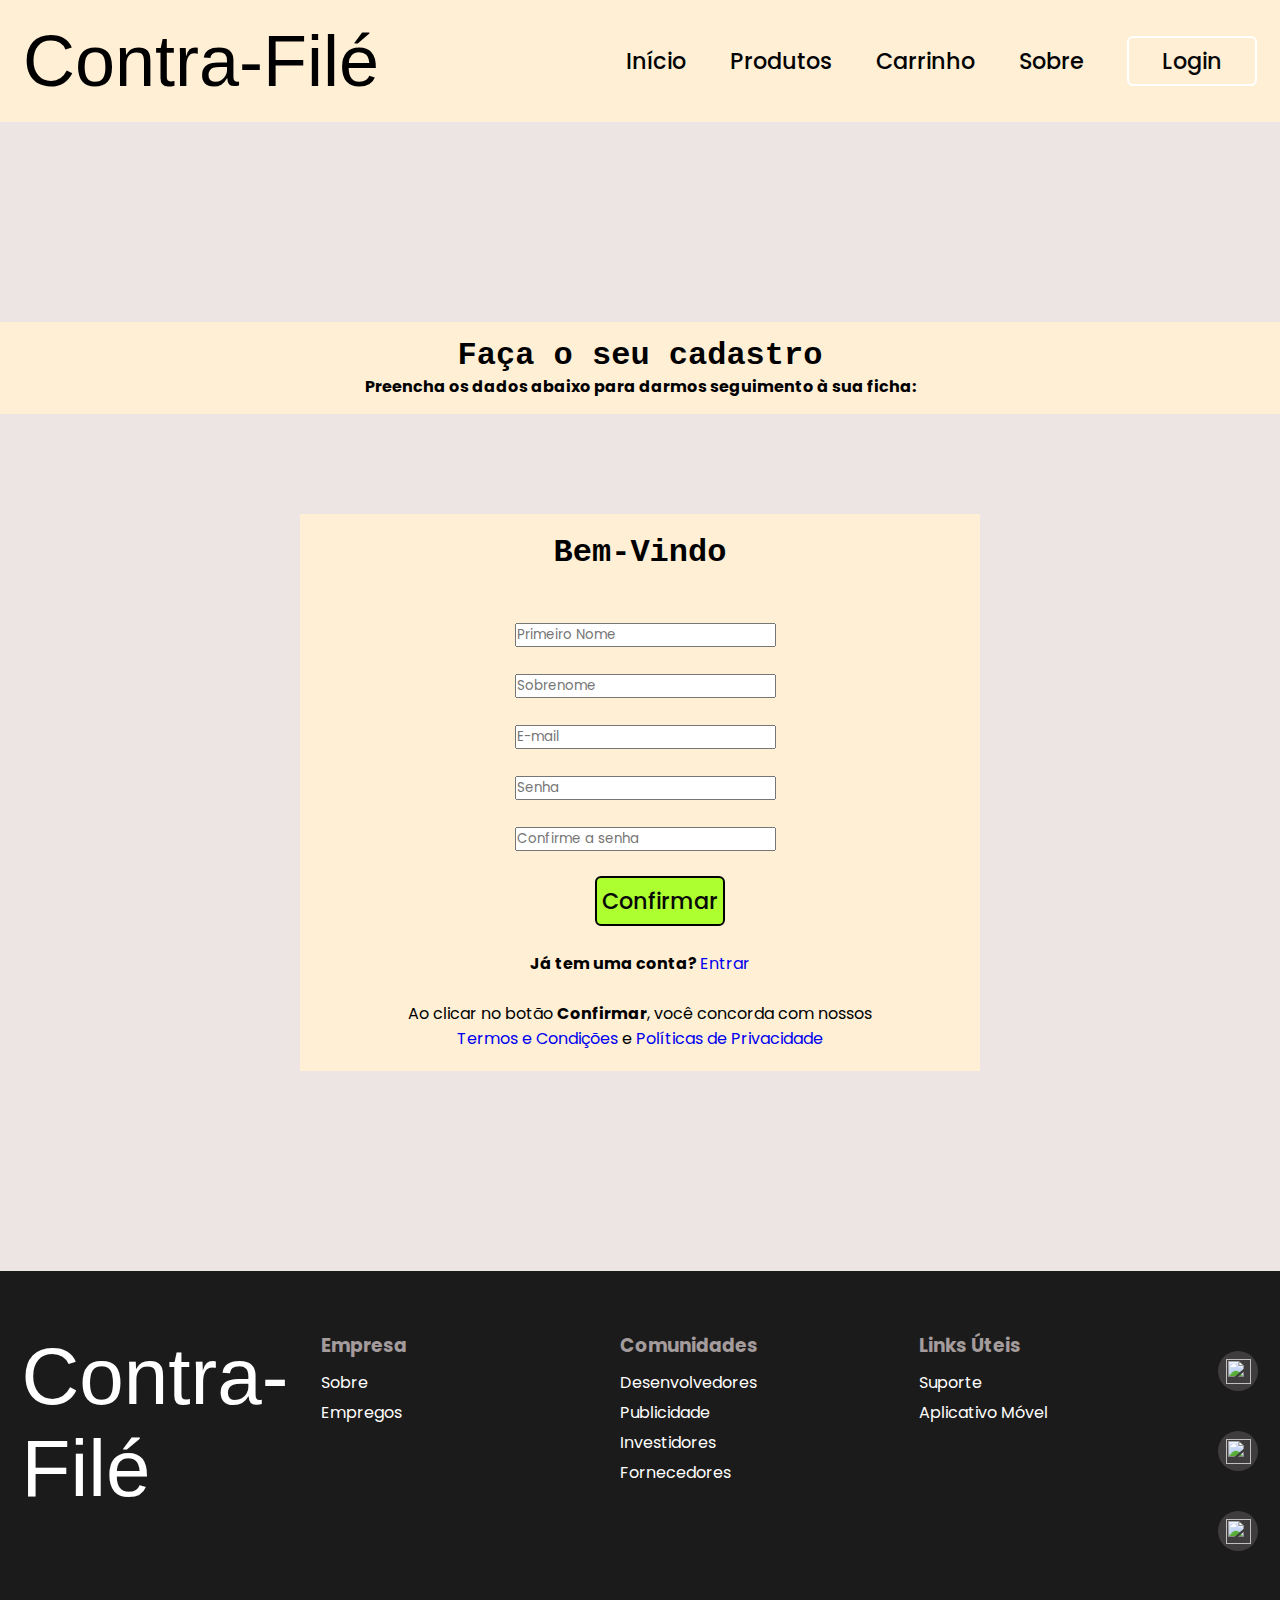
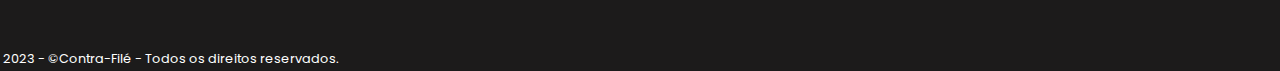
==== cadastro.html @ 3f868000 "Add files via upload" ====
<!DOCTYPE html>
<html lang="pt-br">
  <head>
    <meta charset="UTF-8">
    <meta http-equiv="X-UA-Compatible" content="IE=edge">
    <meta name="viewport" content="width=device-width, initial-scale=1.0">
    <link rel="stylesheet" href="styleCa.css">
    <title>Contra-Filé</title>
  </head>
  <body>
    <header id="header">
      <a href="#inicio"><h2 class="logo">Contra-Filé</h2></a>
      <nav class="navegacao">
          <a href="#">Início</a>
          <a href="produto/produto.html">Produtos</a>
          <a href="#">Carrinho</a>
          <a href="#sobre">Sobre</a>
          <button href ="#login.html" class="btn_login">Login</button>
      </nav>
  </header>
    <div id="cad">
      <h1>Faça o seu cadastro</h1>
      <h4>Preencha os dados abaixo para darmos seguimento à sua ficha:</h4>
    </div>
      <div class="box">
      <form>
        <h1>Bem-Vindo</h1><br><br>
        <strong>
          <img class="usuario" src="img/usuario.png" alt=""><input placeholder="Primeiro Nome" type="text"><br><br>
          <img class="usuario" src="img/usuario.png" alt=""><input placeholder="Sobrenome " type="text"><br><br>
          <img class="email" src="img/email.png" alt=""><input placeholder="E-mail" type="email"><br><br>
          <img class="senha" src="img/senha.png" alt=""><input placeholder="Senha" type="password"><br><br>
          <img class="senha" src="img/senha.png" alt=""><input placeholder="Confirme a senha" type="password"><br><br>
        </strong>
          <button> Confirmar </button><br><br>

          <p>
            <strong> Já tem uma conta? </strong> <a href="login.html">Entrar</a>
          </p><br>

          <p>
            Ao clicar no botão <strong>Confirmar</strong>, você concorda com nossos <br>
              <a href="#">Termos e Condições</a> e <a href="#">Políticas de Privacidade</a>
            </p>
    </div>
      </form>
    </div>

    <footer>
      <div class="bloco-footer">
          <h2>Contra-Filé</h>
      </div>
      <div class="bloco-footer">
          <h3>Empresa</h3>
          <a href="">Sobre</a>
          <a href="">Empregos</a>
      </div>
      <div class="bloco-footer">
          <h3>Comunidades</h3>
          <a href="">Desenvolvedores</a>
          <a href="">Publicidade</a>
          <a href="">Investidores</a>
          <a href="">Fornecedores</a>
      </div>
      <div class="bloco-footer">
          <h3>Links Úteis</h3>
          <a href="">Suporte</a>
          <a href="">Aplicativo Móvel</a>
      </div>
      <div class="bloco-redes">
          <div class="rede">
              <img src="img/icones/insta.png" alt="">
          </div>
          <div class="rede">
              <img src="img/icones/twitter.png" alt="">
          </div>
          <div class="rede">
              <img src="img/icones/facebook.png" alt="">
          </div>
      </div>
      <p class="direitos">2023 - &copyContra-Filé - Todos os direitos reservados.</p>
  </footer>
    
  </body>
</html>
---- styleCa.css ----
@import url('https://fonts.googleapis.com/css2?family=Poppins:ital,wght@0,200;0,300;0,400;0,500;0,600;0,700;0,800;0,900;1,200;1,300;1,400;1,500;1,600;1,700;1,800;1,900&display=swap');

@font-face {
    font-family: 'California';
    src: url(../fonts/California/The\ California.ttf);
}

*{
    margin: 0;
    padding: 0;
    box-sizing: border-box;
    font-family: 'Poppins', sans-serif;
    text-decoration: none;
}

body{
    background-color: #ede4e4;
    background-image: url(img/fundo2.jpg);
}

h1{
    font-family: 'COURIER';
    font-weight: 150px;
}

#cad{
    margin-top: 200px;
    border: 15px solid transparent;
    text-align: center;
    margin-top: 200px;
    margin-bottom: 50px;
    background-color: papayawhip

}
/*Header*/

header{
    top: 0;
    left: 0;
    width: 100%;
    padding: 20px 23px;
    display: flex;
    justify-content: space-between;
    align-items: center;
    background-color: papayawhip;
    color: #1a1010;
}

header.rolagem{
    background-color: #fff;
    box-shadow: 0px 0px 30px rgba(0, 0, 0, .5);
}

header.rolagem h2{
    color: #08A321;
}

header.rolagem a{
    color: #08A321;
}


.box{
    content: normal;
    padding: 5px;
    border: 15px solid transparent;
    text-align: center;
    margin-left: 300px;
    margin-right: 300px;
    margin-top: 100px;
    margin-bottom: 200px;
    background-color: papayawhip
}

.enter{
    content: normal;
    padding: 5px;
    border: 15px solid transparent;
    text-align: center;
    margin-left: 300px;
    margin-right: 300px;
    margin-top: 200px;
    margin-bottom: 200px;
    background-color: papayawhip;
}

.email{
    width: 20px;
    margin-right: 10px;
}

.senha{
    width: 20px;
    margin-right: 10px;
}

.usuario{
    width: 20px;
    margin-right: 10px;
}

label{
    font-family: 'COURIER';
    
}
button{
    width: 130px;
    height: 50px;
    background: greenyellow;
    border: 2px solid #020202;
    outline: none;
    border-radius: 6px;
    cursor: pointer;
    font-size: 1.4em;
    color: #080808;
    font-weight: 500;
    margin-left: 40px;
    transition: 0.3s ease-in-out;
}

header.rolagem .navegacao a::after{
    content: '';
    position: absolute;
    left: 0;
    bottom: -6px;
    width: 100%;
    height: 3px;
    background: #08A321;
    border-radius: 5px;
    transform: scaleX(0);
    transition: transform .5s;
}

header.rolagem .navegacao a:hover::after{
    transform-origin: left;
    transform: scaleX(1);
}

header.rolagem .btn_login{
    color: #08A321;
    border: 2px solid #08A321;
    transition: 0.3s ease-in-out;
}

header.rolagem .btn_login:hover{
    color: #fff;
    background: #08A321;
}

.logo{
    font-size: 4.5em;
    font-family: 'California', sans-serif;
    color: black;
    font-weight: 200;
    user-select: none;
    display: flex;
    align-items: center;
    justify-content: center;
   
}

.navegacao a{
    position: relative;
    font-size: 1.4em;
    color: #030303;
    text-decoration: none;
    font-weight: 500;
    margin-left: 40px;
    transition: 0.3s ease-in-out;
}

.navegacao a::after{
    content: '';
    position: absolute;
    left: 0;
    bottom: -6px;
    width: 100%;
    height: 3px;
    background: greenyellow;
    border-radius: 5px;
    transform: scaleX(0);
    transition: transform .5s;
}

.navegacao a:hover::after{
    transform-origin: left;
    transform: scaleX(1);
}

.navegacao .btn_login{
    width: 130px;
    height: 50px;
    background: transparent;
    border: 2px solid #fff;
    outline: none;
    border-radius: 6px;
    cursor: pointer;
    font-size: 1.4em;
    color: #080808;
    font-weight: 500;
    margin-left: 40px;
    transition: 0.3s ease-in-out;
}

.navegacao .btn_login:hover{
    background: greenyellow;
    color: black;
}

/*Seção do texto e da imagem da pessoa*/

.section-principal{
    display: flex;
    justify-content: center;
    align-items: center;
    min-height: 100vh;
    background: url(../img/background.jpeg) no-repeat; 
    background-size: cover;
    background-position: center;
    position: relative;
}

.overlay{
    position: absolute;
    top: 0;
    left: 0;
    background-color: black;
    width: 100%;
    height: 100%;
    opacity: 0.6;
}

.main-text{
    position: absolute;
    left: 0;
    color: #fff;
    width: 70%;
    height: 50%;
    display: flex;
    flex-direction: column;
    margin-left: 20px;
    z-index: 2;
}

.main-text h2{
    font-size: 2.8em;
    font-weight: 700;
    color: #fff;
    margin-bottom: 10px;
    max-width: 850px;
}

.main-text p{
    font-size: 1.1em;
    text-align: justify;
    max-width: 70%;
}

.section-principal img{
    position: absolute;
    right: 0;
    bottom: 0;
    width: 800px;
    height: 650px;
    z-index: 3;
}

/*Seção sobre a empresa*/

/*Animação*/
[data-anime]{
    opacity: 0;
    transition: 2.5s;
}

[data-anime = "down"]{
    transform: translate3d(0, 0, 1);
}

[data-anime].animate{
    opacity: 1;
    transform: translate3d(0, 0, 0);
}

.section-sobre{
    width: 100%;
    height: 800px;
    background-color: #ede4e4;
    position: relative;
}

.sobre-text{
    width: 50%;
    height: 30%;
    position: absolute;
    top: 280px;
    left: 30px;
    display: flex;
    align-items: center;
    justify-content: center;
    flex-direction: column;
}

.sobre-text h1{
    margin-bottom: 20px;
    font-family: 'California', sans-serif;
    font-size: 12em;
    color: #08A321;
    font-weight: 100;
}

.sobre-text p{
    font-weight: 500;
    text-align: justify;
}

.sobre-imagens{
    width: 50%;
    height: 80%;
    position: absolute;
    top: 120px;
    right: 0;
    display: flex;
    align-items: center;
    justify-content: center;
}

.sobre-pt1{
    width: 35%;
    height: 500px;
    margin-right: 20px;
    border-radius: 10px;
    box-shadow: 0px 0px 10px rgba(0, 0, 0, .5);
    background: url(../img/pratovegano.jpeg) no-repeat; 
    background-size: cover;
    background-position: center;
}

.sobre-pt2{
    width: 35%;
    height: 500px;
    margin-left: 20px;
    margin-bottom: 120px;
    border-radius: 10px;
    box-shadow: 0px 0px 10px rgba(0, 0, 0, .5);
    background: url(../img/pratovegano2.jpeg) no-repeat; 
    background-size: cover;
    background-position: center;
}

/*Seção ofertas*/
.section-ofertas{
    width: 100%;
    height: 800px;
    display: flex;
    align-items: center;
    justify-content: flex-start;
    flex-direction: column;
}

.section-ofertas .retangulo-verde{
    background-color: #08A321;
    width: 100%;
    height: 100px;
    margin-top: 50px;
    display: flex;
    align-items: center;
    justify-content: center;
}

.section-ofertas .retangulo-verde h2{
    color: #fff;
    font-family: 'Poppins', sans-serif;
    font-weight: 500;
    font-size: 2.5em;
}

.bloco-ofertas{
    width: 100%;
    height: 400px;
    margin-top: 50px;
    display: flex;
    align-items: center;
    justify-content: space-around;
}

.card-venda{
    background-color: #fff;
    width: 15%;
    height: 250px;
    border-radius: 7px 7px 0 0;
}

.card-venda .img-card{
    width: 100%;
    height: 50%;
    background-image: url(../img/pratovegano.jpeg);
    background-size: cover;
    background-position: center;
    border-radius: 7px 7px 0 0;
}

.card-venda h4{
    font-weight: 500;
    font-size: 0.9em;
    margin-top: 10px;
    margin-left: 5px;
    color: black;
}

.card-venda h3{
    color: #08A321;
    margin-left: 5px;
}

.card-venda p {
    margin-left: 5px;
}

/*Rodapé*/

footer{
    background-color: rgb(28, 27, 27);
    width: 100%;
    height: 400px;
    display: flex;
    align-items: center;
    justify-content: space-around;
    position: relative;
}

footer .direitos{
    color: #fff;
    position: absolute;
    left: 3px;
    bottom: 3px;
    font-size: 0.8em;
}

.bloco-footer{
    width: 20%;
    height: 70%;
    display: flex;
    align-items: flex-start;
    justify-content: flex-start;
    flex-direction: column;
}

.bloco-footer h3{
    margin-bottom: 10px;
    color: #a49c9c;
}

.bloco-footer a{
    color: #fff;
    margin-bottom: 5px;
    transition: 0.3s ease-in-out;
}

.bloco-footer a:hover{
    color: #08A321;
}

.bloco-footer h2{
    font-family: 'California', sans-serif;
    font-weight: 200;
    color: #fff;
    font-size: 5em;
}

.bloco-redes{
    display: flex;
    align-items: center;
    justify-content: center;
    flex-direction: column;
    width: 40px;
    height: 300px;
}

.rede{
    width: 40px;
    height: 40px;
    border-radius: 50%;
    background-color: #3f3d3d; 
    margin-bottom: 40px;
    display: flex;
    align-items: center;
    justify-content: center;
}

.rede img{
    width: 25px;
    height: 25px;
}
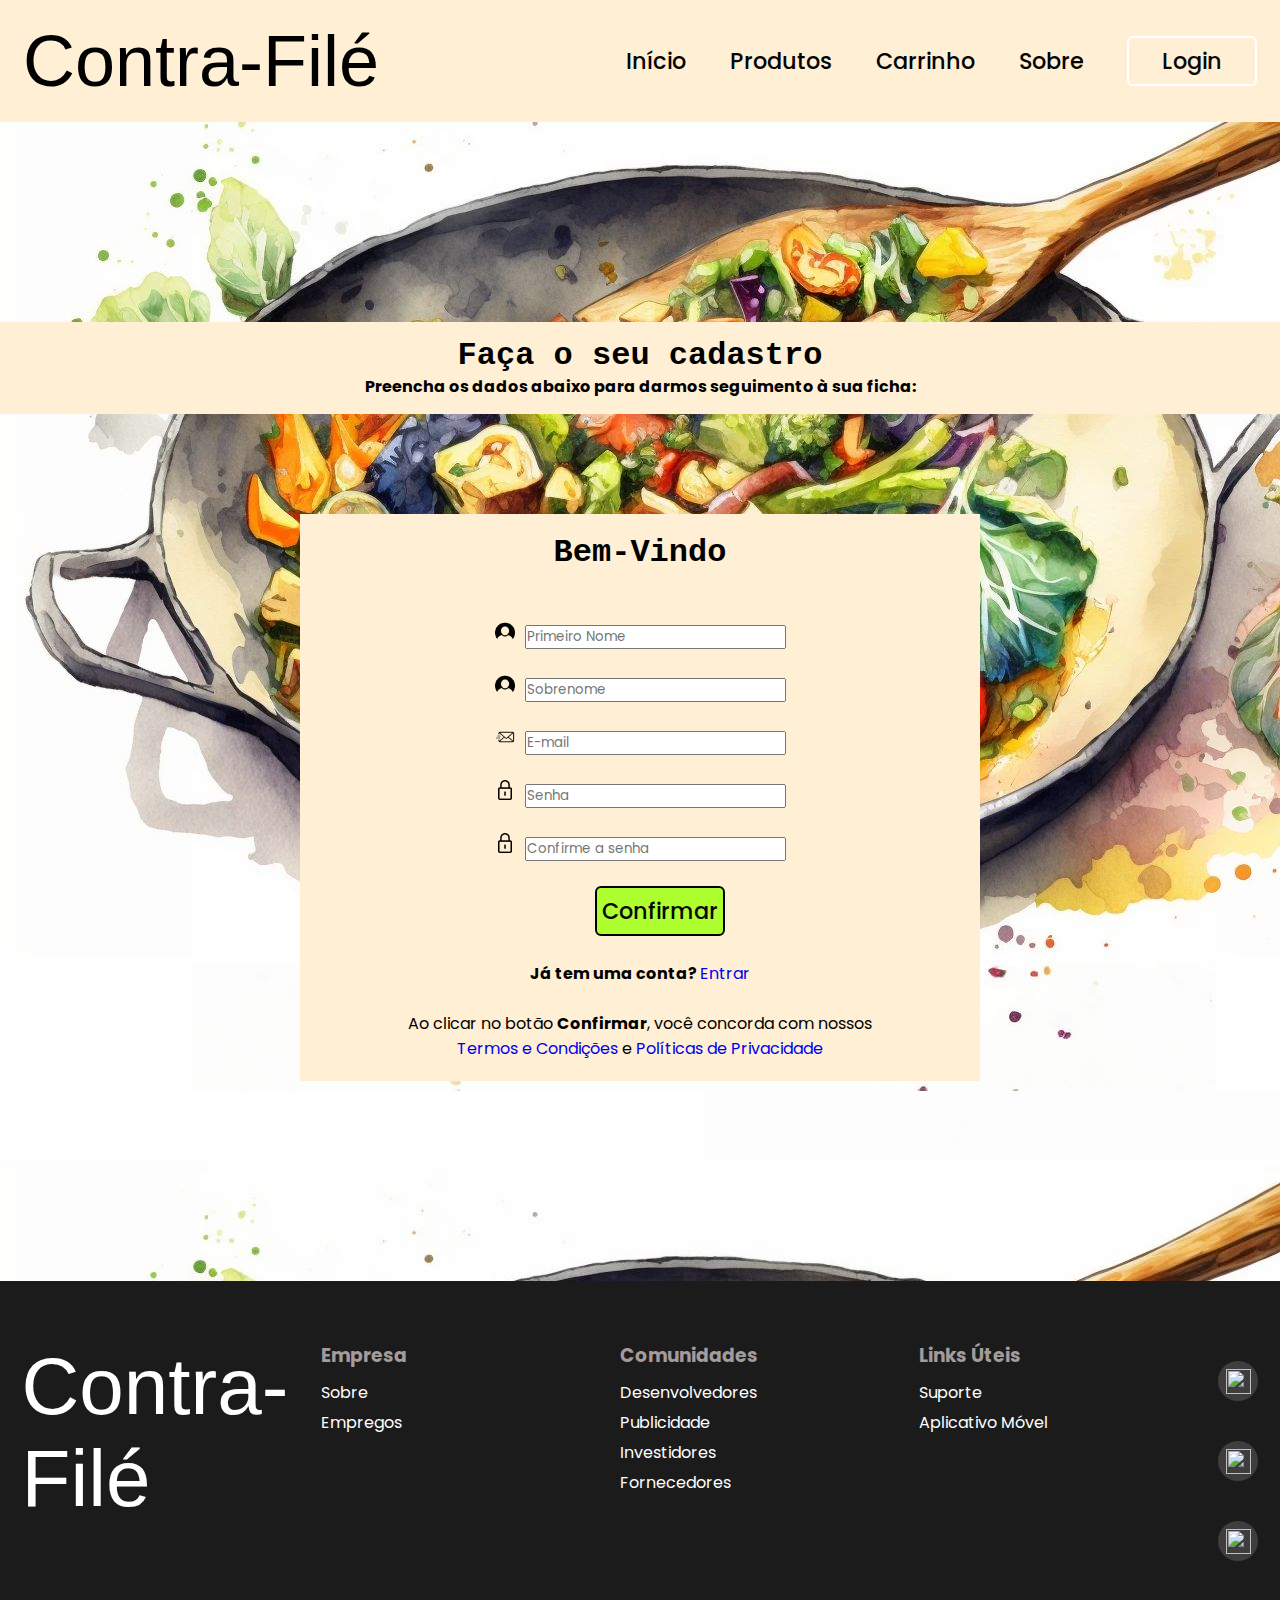
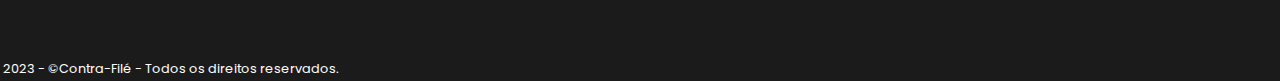
==== commit 06e45fcb: "modificação" ====
--- a/cadastro.html
+++ b/cadastro.html
@@ -12,7 +12,7 @@
       <a href="#inicio"><h2 class="logo">Contra-Filé</h2></a>
       <nav class="navegacao">
           <a href="#">Início</a>
-          <a href="produto/produto.html">Produtos</a>
+          <a href="produto.html">Produtos</a>
           <a href="#">Carrinho</a>
           <a href="#sobre">Sobre</a>
           <button href ="#login.html" class="btn_login">Login</button>
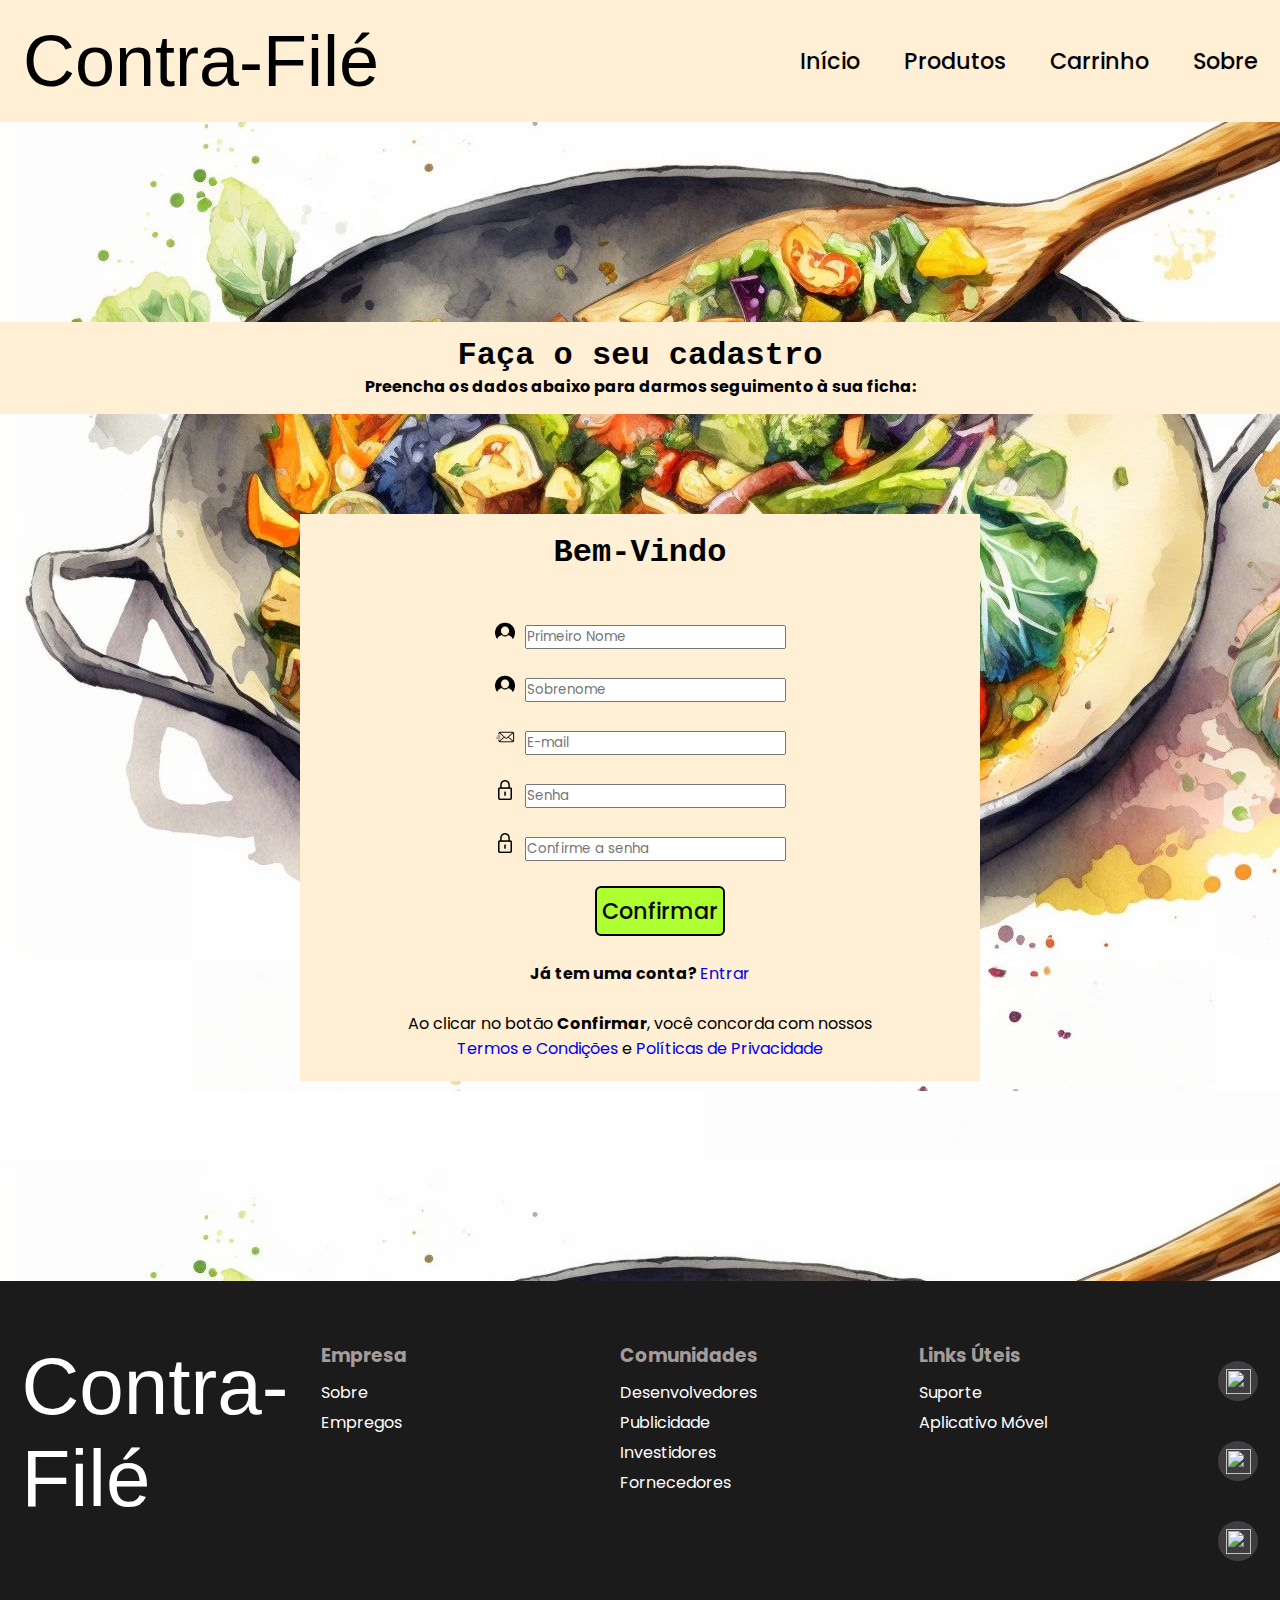
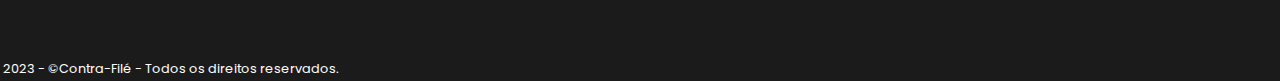
==== commit cd34676a: "atualizando link das páginas" ====
--- a/cadastro.html
+++ b/cadastro.html
@@ -11,11 +11,10 @@
     <header id="header">
       <a href="#inicio"><h2 class="logo">Contra-Filé</h2></a>
       <nav class="navegacao">
-          <a href="#">Início</a>
+          <a href="index.html">Início</a>
           <a href="produto.html">Produtos</a>
           <a href="#">Carrinho</a>
-          <a href="#sobre">Sobre</a>
-          <button href ="#login.html" class="btn_login">Login</button>
+          <a href="index.html#sobre">Sobre</a>
       </nav>
   </header>
     <div id="cad">
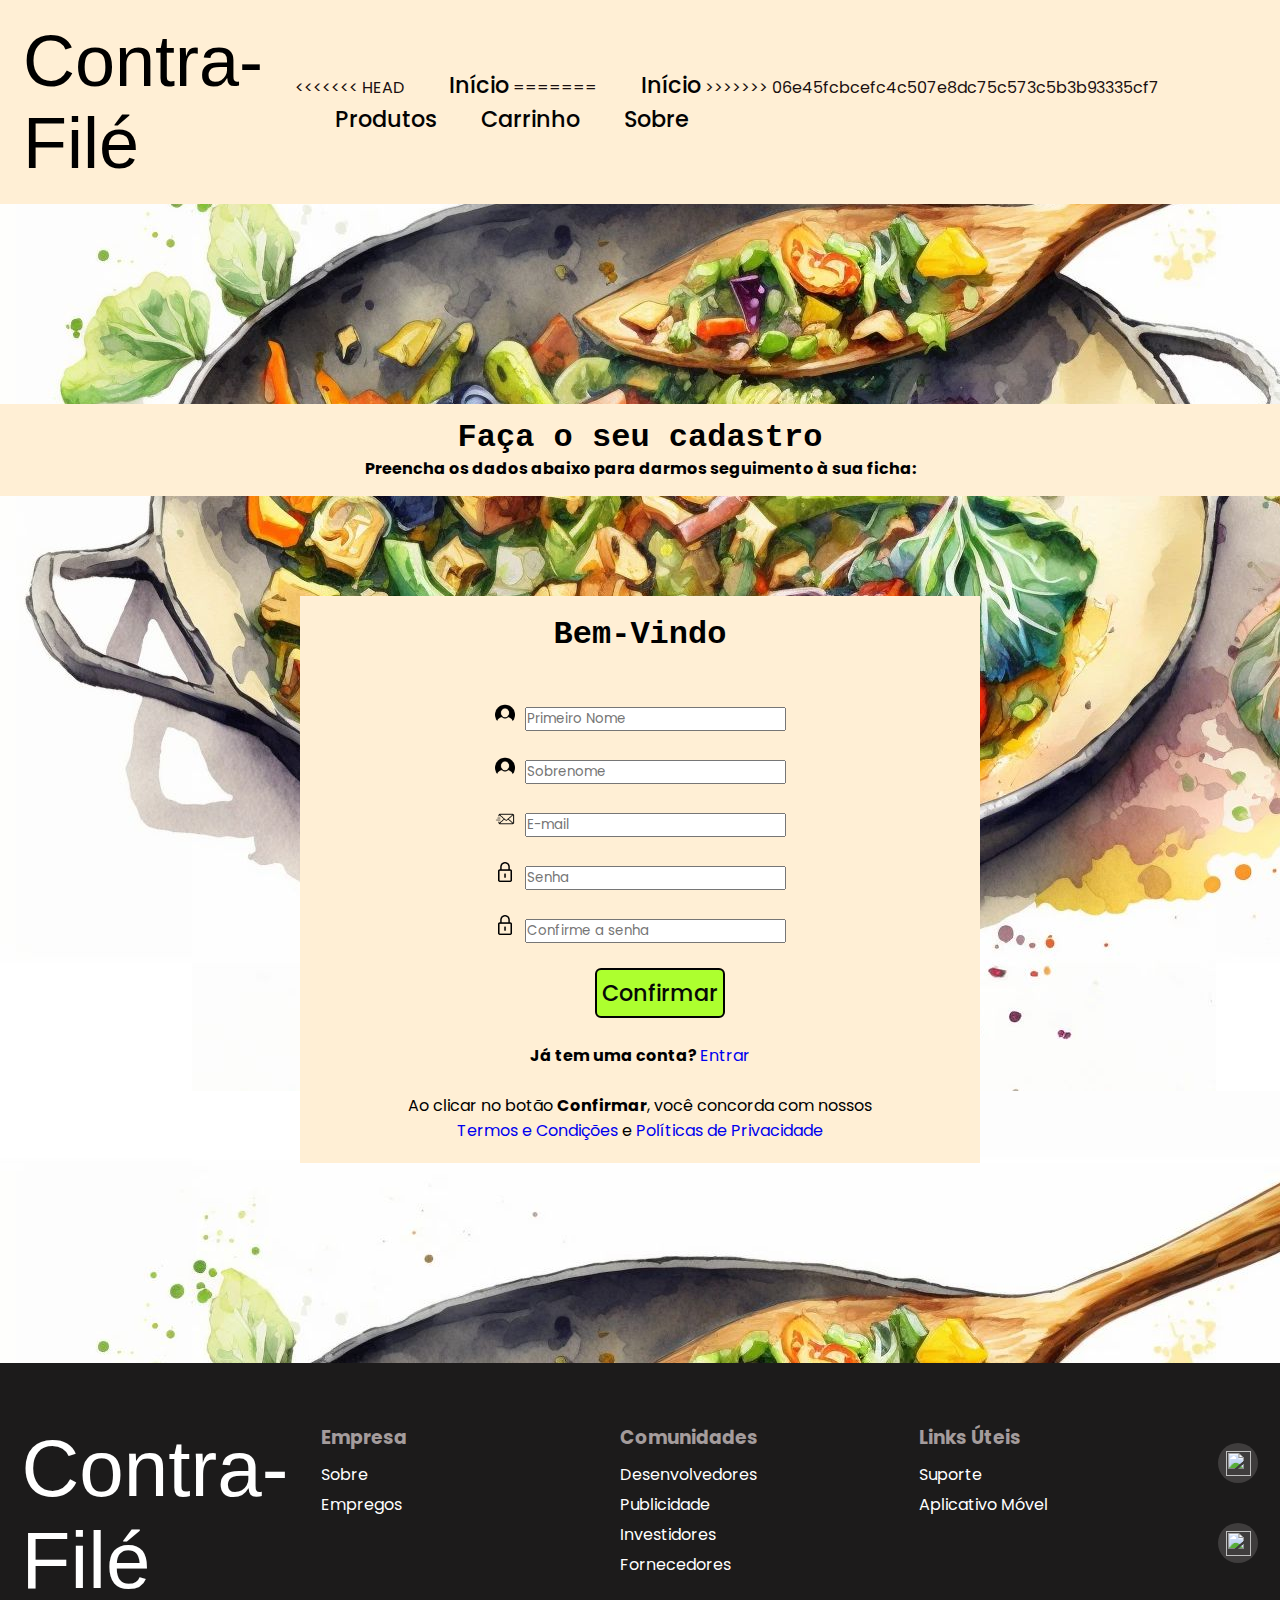
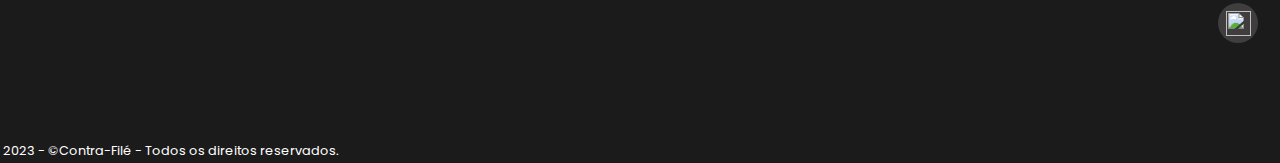
==== commit 8c37ddcd: "Merge branch 'main' of https://github.com/MatheuszJesus/Trabalho_Web_IIunidade" ====
--- a/cadastro.html
+++ b/cadastro.html
@@ -11,7 +11,11 @@
     <header id="header">
       <a href="#inicio"><h2 class="logo">Contra-Filé</h2></a>
       <nav class="navegacao">
+<<<<<<< HEAD
           <a href="index.html">Início</a>
+=======
+          <a href="#">Início</a>
+>>>>>>> 06e45fcbcefc4c507e8dc75c573c5b3b93335cf7
           <a href="produto.html">Produtos</a>
           <a href="#">Carrinho</a>
           <a href="index.html#sobre">Sobre</a>
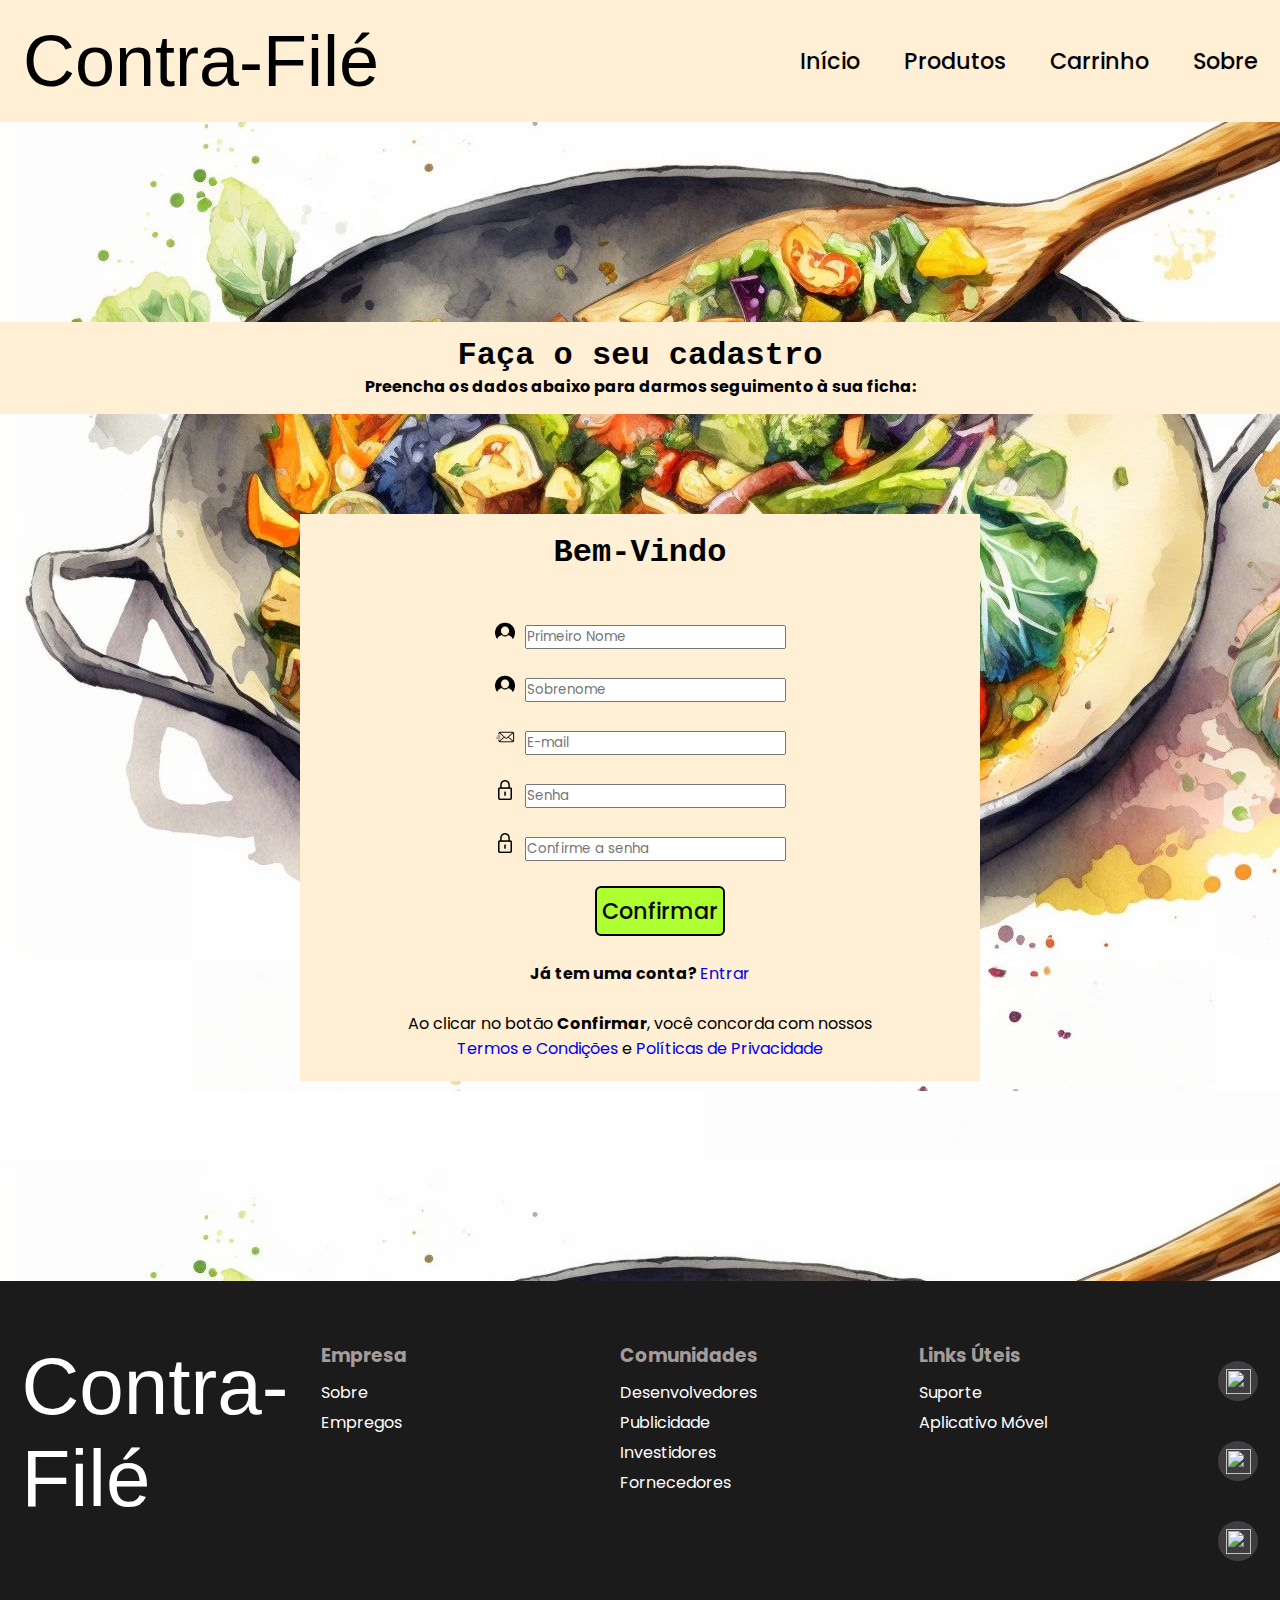
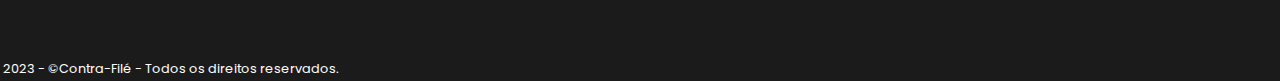
==== commit b26bddd4: "...." ====
--- a/cadastro.html
+++ b/cadastro.html
@@ -11,11 +11,7 @@
     <header id="header">
       <a href="#inicio"><h2 class="logo">Contra-Filé</h2></a>
       <nav class="navegacao">
-<<<<<<< HEAD
           <a href="index.html">Início</a>
-=======
-          <a href="#">Início</a>
->>>>>>> 06e45fcbcefc4c507e8dc75c573c5b3b93335cf7
           <a href="produto.html">Produtos</a>
           <a href="#">Carrinho</a>
           <a href="index.html#sobre">Sobre</a>
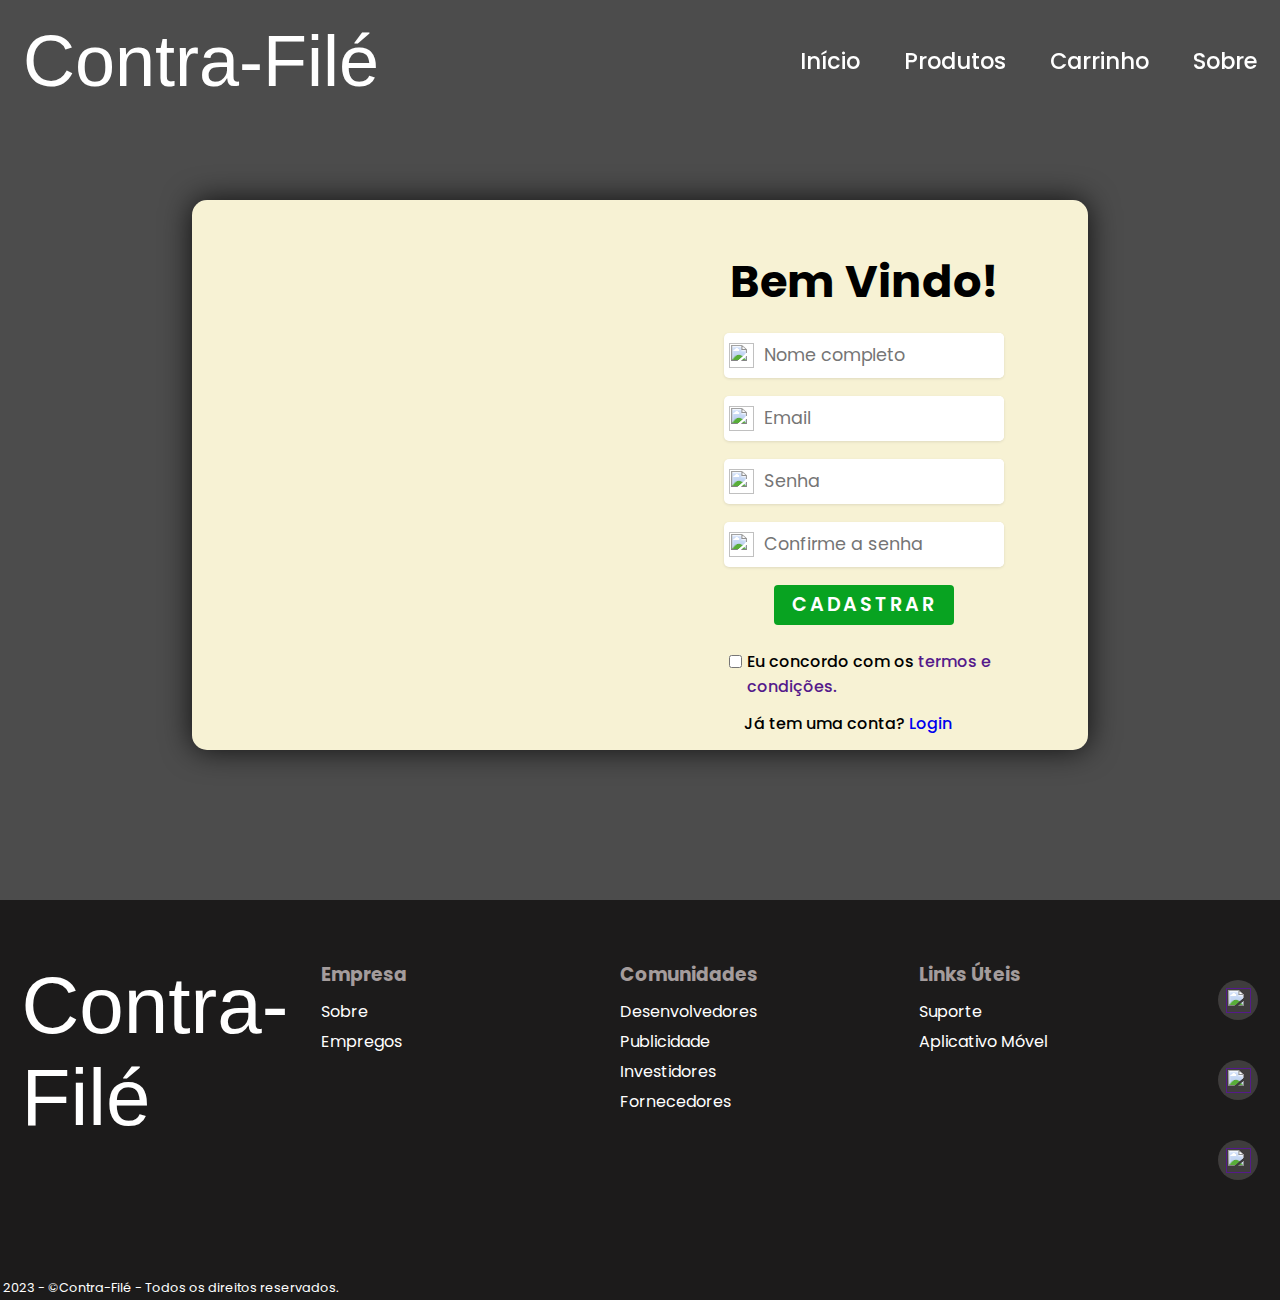
==== commit 2ad9d03e: "atualizando" ====
--- a/cadastro.html
+++ b/cadastro.html
@@ -4,46 +4,55 @@
     <meta charset="UTF-8">
     <meta http-equiv="X-UA-Compatible" content="IE=edge">
     <meta name="viewport" content="width=device-width, initial-scale=1.0">
-    <link rel="stylesheet" href="styleCa.css">
-    <title>Contra-Filé</title>
+    <link rel="stylesheet" href="css/cadastro.css">
+    <title>Contra-Filé - Cadastro</title>
   </head>
   <body>
-    <header id="header">
+  <header id="header">
       <a href="#inicio"><h2 class="logo">Contra-Filé</h2></a>
       <nav class="navegacao">
           <a href="index.html">Início</a>
           <a href="produto.html">Produtos</a>
-          <a href="#">Carrinho</a>
+          <a href="carrinho.html">Carrinho</a>
           <a href="index.html#sobre">Sobre</a>
       </nav>
   </header>
-    <div id="cad">
-      <h1>Faça o seu cadastro</h1>
-      <h4>Preencha os dados abaixo para darmos seguimento à sua ficha:</h4>
+
+  
+  <section class="section-principal">
+  <div class="overlay"></div>    
+    <div class="box-grande">
+      <div class="img-login"></div>
+      <form action="" method="">
+
+        <h1>Bem Vindo!</h1>
+        <div class="bloco-input">
+          <img src="img/icones/email-icon.png" alt="">
+          <input type="text" placeholder="Nome completo">
+        </div>
+        <div class="bloco-input">
+          <img src="img/icones/email-icon.png" alt="">
+          <input type="email" placeholder="Email">
+        </div>
+        <div class="bloco-input">
+          <img src="img/icones/key-icon.png" alt="">
+          <input class="input-senha" type="password" placeholder="Senha">
+        </div>
+        <div class="bloco-input">
+          <img src="img/icones/key-icon.png" alt="">
+          <input class="input-senha" type="password" placeholder="Confirme a senha">
+        </div>
+        <button type="submit">CADASTRAR</button>
+
+        <div class="textos">
+          <input type="checkbox">
+          <p class="termos" >Eu concordo com os <a href>termos e condições.</a></p>
+          <p class="link-login">Já tem uma conta? <a href="login.html">Login</a></p>
+        </div>
+        
+      </form>  
     </div>
-      <div class="box">
-      <form>
-        <h1>Bem-Vindo</h1><br><br>
-        <strong>
-          <img class="usuario" src="img/usuario.png" alt=""><input placeholder="Primeiro Nome" type="text"><br><br>
-          <img class="usuario" src="img/usuario.png" alt=""><input placeholder="Sobrenome " type="text"><br><br>
-          <img class="email" src="img/email.png" alt=""><input placeholder="E-mail" type="email"><br><br>
-          <img class="senha" src="img/senha.png" alt=""><input placeholder="Senha" type="password"><br><br>
-          <img class="senha" src="img/senha.png" alt=""><input placeholder="Confirme a senha" type="password"><br><br>
-        </strong>
-          <button> Confirmar </button><br><br>
-
-          <p>
-            <strong> Já tem uma conta? </strong> <a href="login.html">Entrar</a>
-          </p><br>
-
-          <p>
-            Ao clicar no botão <strong>Confirmar</strong>, você concorda com nossos <br>
-              <a href="#">Termos e Condições</a> e <a href="#">Políticas de Privacidade</a>
-            </p>
-    </div>
-      </form>
-    </div>
+  </section>
 
     <footer>
       <div class="bloco-footer">
@@ -67,18 +76,25 @@
           <a href="">Aplicativo Móvel</a>
       </div>
       <div class="bloco-redes">
-          <div class="rede">
+          <a href="">
+            <div class="rede">
               <img src="img/icones/insta.png" alt="">
-          </div>
-          <div class="rede">
+            </div>
+          </a>
+          <a href="">
+            <div class="rede">
               <img src="img/icones/twitter.png" alt="">
-          </div>
-          <div class="rede">
+            </div>
+          </a>
+          <a href="">
+            <div class="rede">
               <img src="img/icones/facebook.png" alt="">
-          </div>
+            </div>
+          </a>
+          
       </div>
       <p class="direitos">2023 - &copyContra-Filé - Todos os direitos reservados.</p>
   </footer>
-    
+  <script src="js/script.js"></script>
   </body>
-</html>
+</html>--- a/css/cadastro.css
+++ b/css/cadastro.css
@@ -0,0 +1,359 @@
+@import url('https://fonts.googleapis.com/css2?family=Poppins:ital,wght@0,200;0,300;0,400;0,500;0,600;0,700;0,800;0,900;1,200;1,300;1,400;1,500;1,600;1,700;1,800;1,900&display=swap');
+
+@font-face {
+    font-family: 'California';
+    src: url(../fonts/California/The\ California.ttf);
+}
+
+*{
+    margin: 0;
+    padding: 0;
+    box-sizing: border-box;
+    font-family: 'Poppins', sans-serif;
+    text-decoration: none;
+}
+
+/*Header*/
+
+header{
+    position: fixed;
+    top: 0;
+    left: 0;
+    width: 100%;
+    padding: 20px 23px;
+    display: flex;
+    justify-content: space-between;
+    align-items: center;
+    background-color: transparent;
+    transition: 0.5s ease-in-out;
+    z-index: 99;
+}
+
+header.rolagem{
+    background-color: #fff;
+    box-shadow: 0px 0px 30px rgba(0, 0, 0, .5);
+}
+
+header.rolagem h2{
+    color: #08A321;
+}
+
+header.rolagem a{
+    color: #08A321;
+}
+
+header.rolagem .navegacao a::after{
+    content: '';
+    position: absolute;
+    left: 0;
+    bottom: -6px;
+    width: 100%;
+    height: 3px;
+    background: #08A321;
+    border-radius: 5px;
+    transform: scaleX(0);
+    transition: transform .5s;
+}
+
+header.rolagem .navegacao a:hover::after{
+    transform-origin: left;
+    transform: scaleX(1);
+}
+
+header.rolagem .btn_login{
+    color: #08A321;
+    border: 2px solid #08A321;
+    transition: 0.3s ease-in-out;
+}
+
+header.rolagem .btn_login:hover{
+    color: #fff;
+    background: #08A321;
+}
+
+.logo{
+    font-size: 4.5em;
+    font-family: 'California', sans-serif;
+    color: #fff;
+    font-weight: 200;
+    user-select: none;
+    display: flex;
+    align-items: center;
+    justify-content: center;
+   
+}
+
+.navegacao a{
+    position: relative;
+    font-size: 1.4em;
+    color: #fff;
+    text-decoration: none;
+    font-weight: 500;
+    margin-left: 40px;
+    transition: 0.3s ease-in-out;
+}
+
+.navegacao a::after{
+    content: '';
+    position: absolute;
+    left: 0;
+    bottom: -6px;
+    width: 100%;
+    height: 3px;
+    background: #fff;
+    border-radius: 5px;
+    transform: scaleX(0);
+    transition: transform .5s;
+}
+
+.navegacao a:hover::after{
+    transform-origin: left;
+    transform: scaleX(1);
+}
+
+.navegacao .btn_login{
+    width: 130px;
+    height: 50px;
+    background: transparent;
+    border: 2px solid #fff;
+    outline: none;
+    border-radius: 6px;
+    cursor: pointer;
+    font-size: 1.4em;
+    color: #080808;
+    font-weight: 500;
+    margin-left: 40px;
+    transition: 0.3s ease-in-out;
+}
+
+.navegacao .btn_login:hover{
+    background: #08A321;
+    color: black;
+}
+
+/*Seção do texto e da imagem da pessoa*/
+
+.section-principal{
+    display: flex;
+    justify-content: center;
+    align-items: center;
+    min-height: 100vh;
+    background: url(../img/imagem_login.jpeg) no-repeat; 
+    background-size: cover;
+    background-position: center;
+}
+
+.overlay{
+    position: absolute;
+    top: 0;
+    left: 0;
+    background-color: black;
+    width: 100%;
+    height: 100%;
+    opacity: 0.7;
+    z-index: 3;
+}
+
+.box-grande{
+    width: 70%;
+    height: 550px;
+    background-color: rgb(247,242,212);
+    z-index: 4;
+    margin-top: 50px;
+    position: relative;
+    display: flex;
+    align-items: center;
+    justify-content: space-between;
+    box-shadow: 0 0 30px rgba(0, 0, 0, .8);
+    border-radius: 15px;
+}
+
+.box-grande .img-login{
+    z-index: 4;
+    width: 50%;
+    height: 100%;
+    background: url(../img/imagem_login.jpeg) no-repeat; 
+    background-size: cover;
+    background-position: center;
+    border-radius: 15px 0 0 15px;
+}
+
+.box-grande form{
+    height: 90%;
+    width: 50%;
+    display: flex;
+    align-items: center;
+    justify-content: space-between;
+    flex-direction: column;
+    background-color: rgb(247,242,212);
+    position: relative;
+    border-radius: 0 15px 15px 0;
+    margin-top: 40px;
+}
+
+form h1{
+    font-size: 2.8rem;
+}
+
+form .bloco-input{
+    height: 45px;
+    width: 280px;
+    border: none;
+    background-color: #fff;
+    box-shadow: 0 1px 3px rgba(0, 0, 0, .1);
+    padding: 0px 10px;
+    position: relative;
+    border-radius: 5px;
+}
+
+.bloco-input input{
+    height: 45px;
+    width: 250px;
+    border: none;
+    background-color: #fff;
+    padding: 0px 10px;
+    margin-left: 20px;
+    font-size: 1.1em;
+    border-radius: 5px;
+}
+
+textarea:focus, input:focus{
+    box-shadow: 0 0 0 ;
+    outline: 0;
+}
+
+form img{
+    width: 25px;
+    height: 25px;
+    position: absolute;
+    left: 5px;
+    top: 10px;
+}
+
+form button{
+    background-color: #08A321;
+    color: #fff;
+    width: 180px;
+    height: 40px;
+    border-radius: 4px;
+    border: none;
+    letter-spacing: 3px;
+    font-size: 1.2em;
+    font-weight: 600;
+    cursor: pointer;
+    transition: 0.3s ease-in-out;
+}
+
+form button:hover{
+    letter-spacing: 5px;
+    width: 190px;
+}
+
+.textos{
+    display: flex;
+    align-items: center;
+    justify-content: flex-start;
+    flex-wrap: wrap;
+    width: 500px;
+    height: 100px;
+    padding: 0 0 0 115px;
+}
+
+.textos input{
+    margin-bottom: 25px;
+}
+
+.textos p{
+    font-weight: 500;
+}
+
+.textos .termos{
+    margin-left: 5px;
+    max-width: 280px;
+}
+
+.textos .link-login{
+    margin-left: 15px;
+}
+
+/*Rodapé*/
+
+footer{
+    background-color: rgb(28, 27, 27);
+    width: 100%;
+    height: 400px;
+    display: flex;
+    align-items: center;
+    justify-content: space-around;
+    position: relative;
+}
+
+footer .direitos{
+    color: #fff;
+    position: absolute;
+    left: 3px;
+    bottom: 3px;
+    font-size: 0.8em;
+}
+
+.bloco-footer{
+    width: 20%;
+    height: 70%;
+    display: flex;
+    align-items: flex-start;
+    justify-content: flex-start;
+    flex-direction: column;
+}
+
+.bloco-footer h3{
+    margin-bottom: 10px;
+    color: #a49c9c;
+}
+
+.bloco-footer a{
+    color: #fff;
+    margin-bottom: 5px;
+    transition: 0.3s ease-in-out;
+}
+
+.bloco-footer a:hover{
+    color: #08A321;
+}
+
+.bloco-footer h2{
+    font-family: 'California', sans-serif;
+    font-weight: 200;
+    color: #fff;
+    font-size: 5em;
+}
+
+.bloco-redes{
+    display: flex;
+    align-items: center;
+    justify-content: center;
+    flex-direction: column;
+    width: 40px;
+    height: 300px;
+}
+
+.rede{
+    width: 40px;
+    height: 40px;
+    border-radius: 50%;
+    background-color: #3f3d3d; 
+    margin-bottom: 40px;
+    display: flex;
+    align-items: center;
+    justify-content: center;
+    transition: 0.3s ease-in-out;
+}
+
+.rede:hover{
+    background-color: #08A321;
+}
+
+.rede img{
+    width: 25px;
+    height: 25px;
+}
+
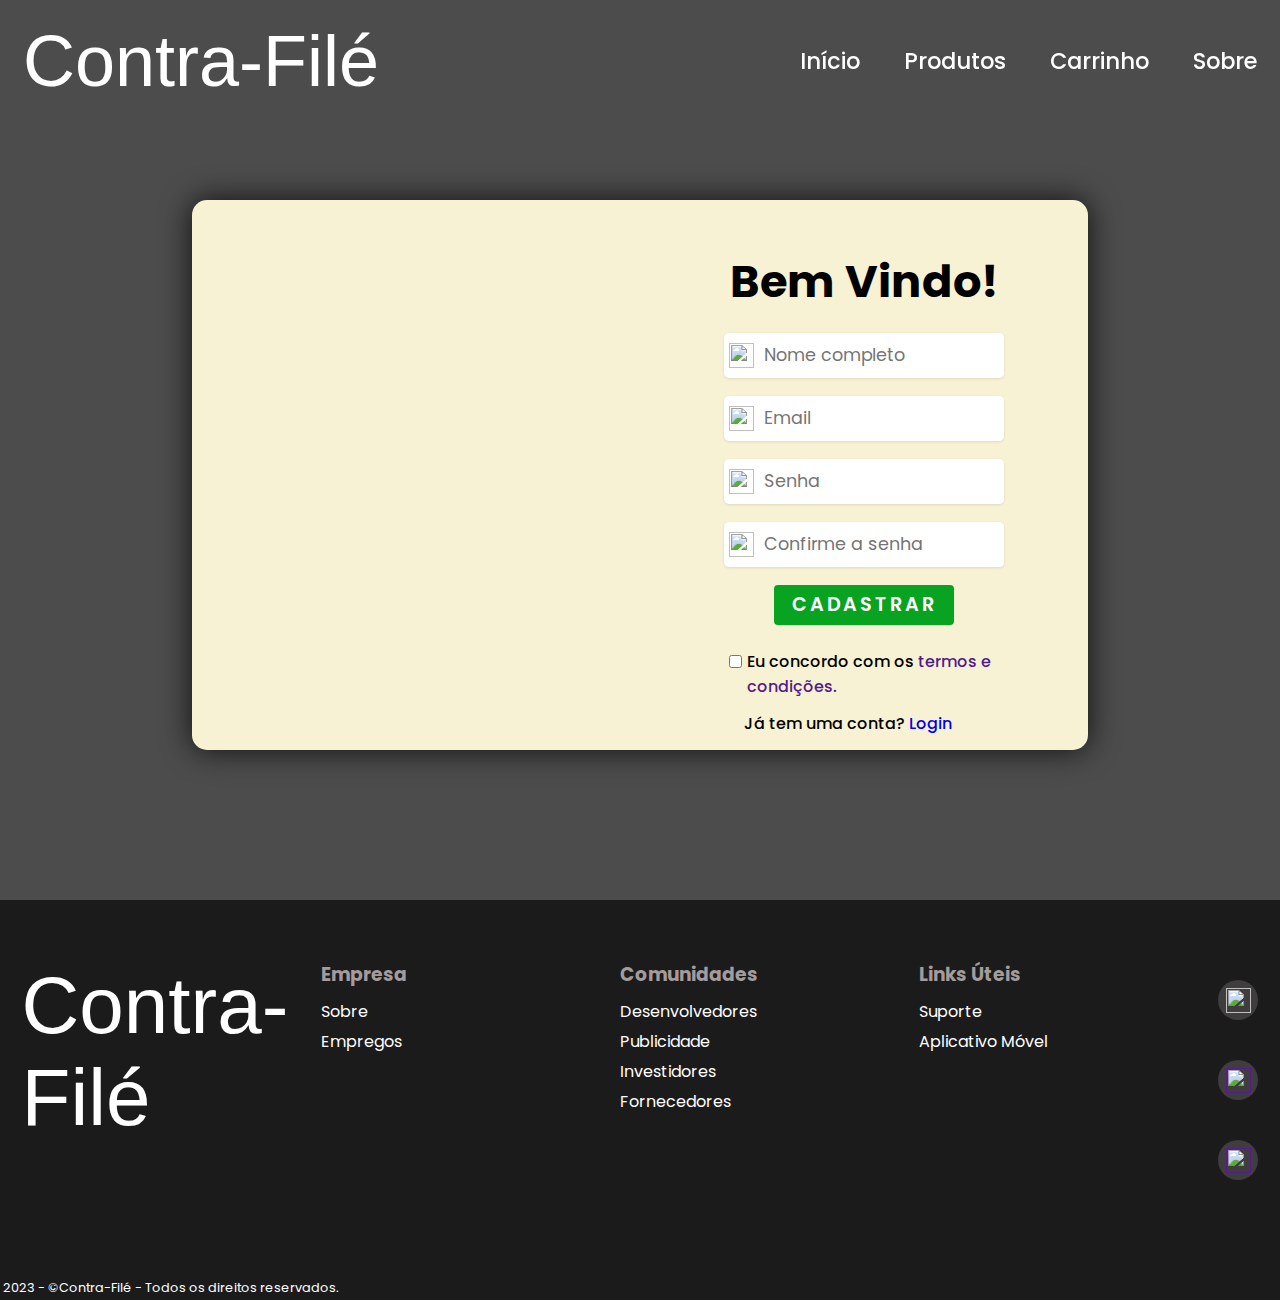
==== commit 47d542e8: "Ultimo commit" ====
--- a/cadastro.html
+++ b/cadastro.html
@@ -4,6 +4,7 @@
     <meta charset="UTF-8">
     <meta http-equiv="X-UA-Compatible" content="IE=edge">
     <meta name="viewport" content="width=device-width, initial-scale=1.0">
+    <link rel="shortcut icon" href="img/icones/logo.png">
     <link rel="stylesheet" href="css/cadastro.css">
     <title>Contra-Filé - Cadastro</title>
   </head>
@@ -76,7 +77,7 @@
           <a href="">Aplicativo Móvel</a>
       </div>
       <div class="bloco-redes">
-          <a href="">
+          <a href="https://www.instagram.com/contrafile_veganismo/" target="_blank">
             <div class="rede">
               <img src="img/icones/insta.png" alt="">
             </div>
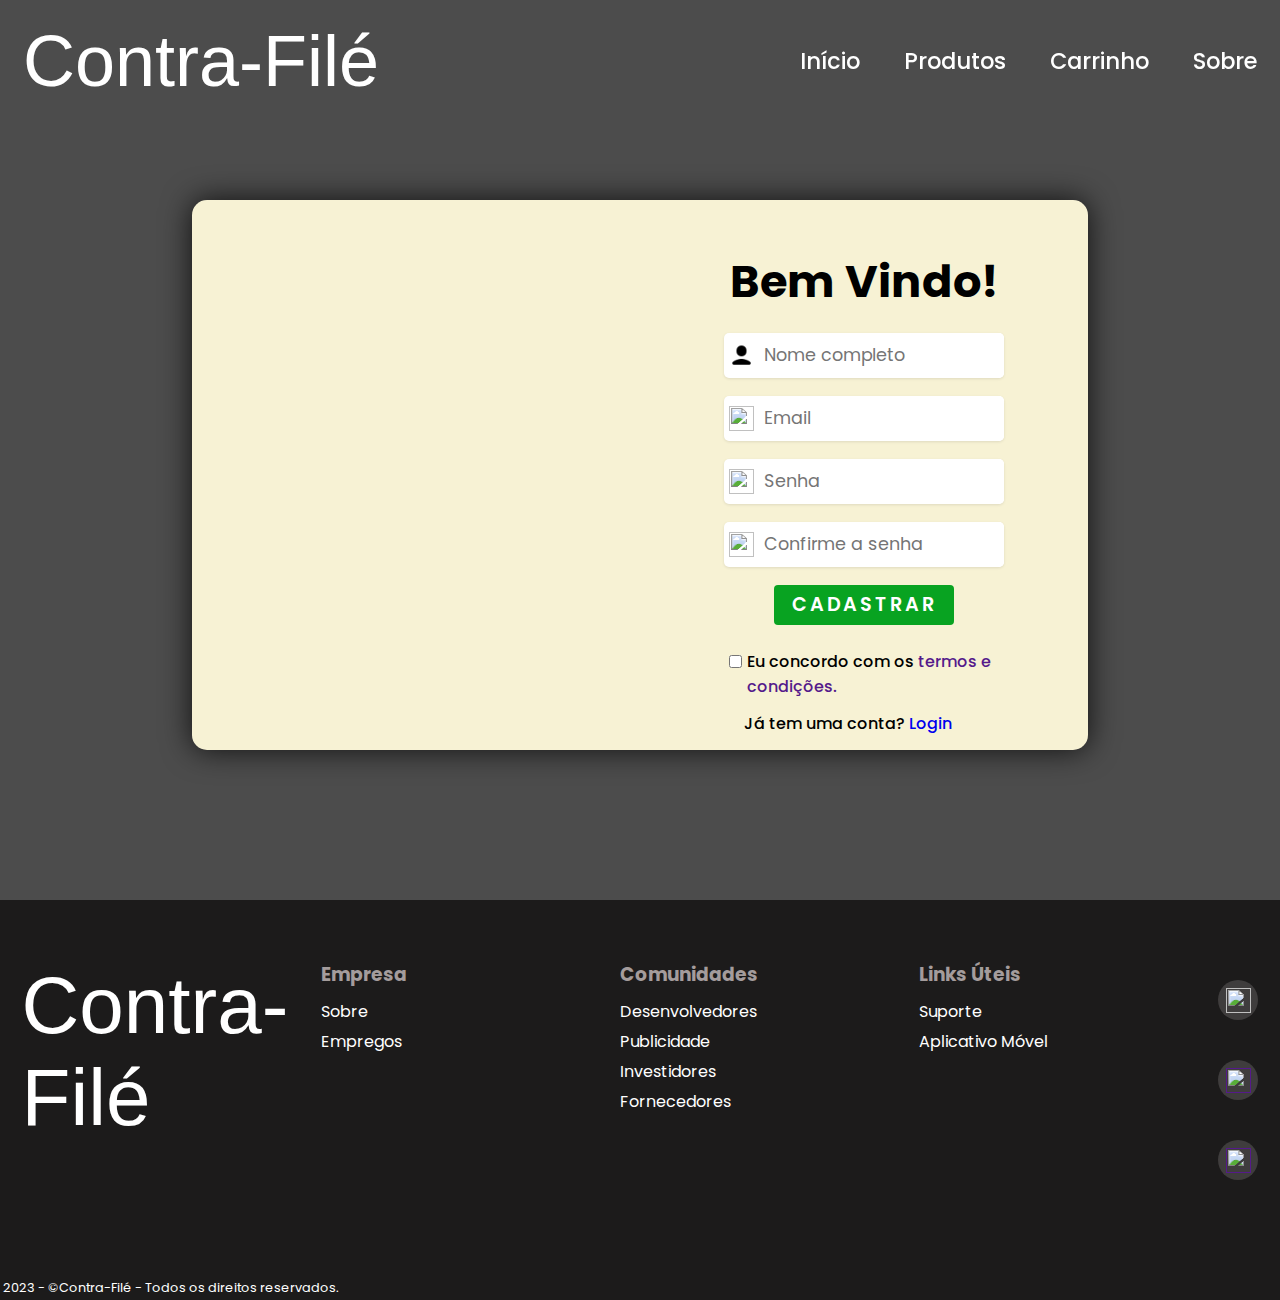
==== commit 643e2b5e: "Agr sim é o ultimo commit" ====
--- a/cadastro.html
+++ b/cadastro.html
@@ -28,7 +28,7 @@
 
         <h1>Bem Vindo!</h1>
         <div class="bloco-input">
-          <img src="img/icones/email-icon.png" alt="">
+          <img src="img/user_icon.png" alt="">
           <input type="text" placeholder="Nome completo">
         </div>
         <div class="bloco-input">
@@ -61,7 +61,7 @@
       </div>
       <div class="bloco-footer">
           <h3>Empresa</h3>
-          <a href="">Sobre</a>
+          <a href="index.html#sobre">Sobre</a>
           <a href="">Empregos</a>
       </div>
       <div class="bloco-footer">
